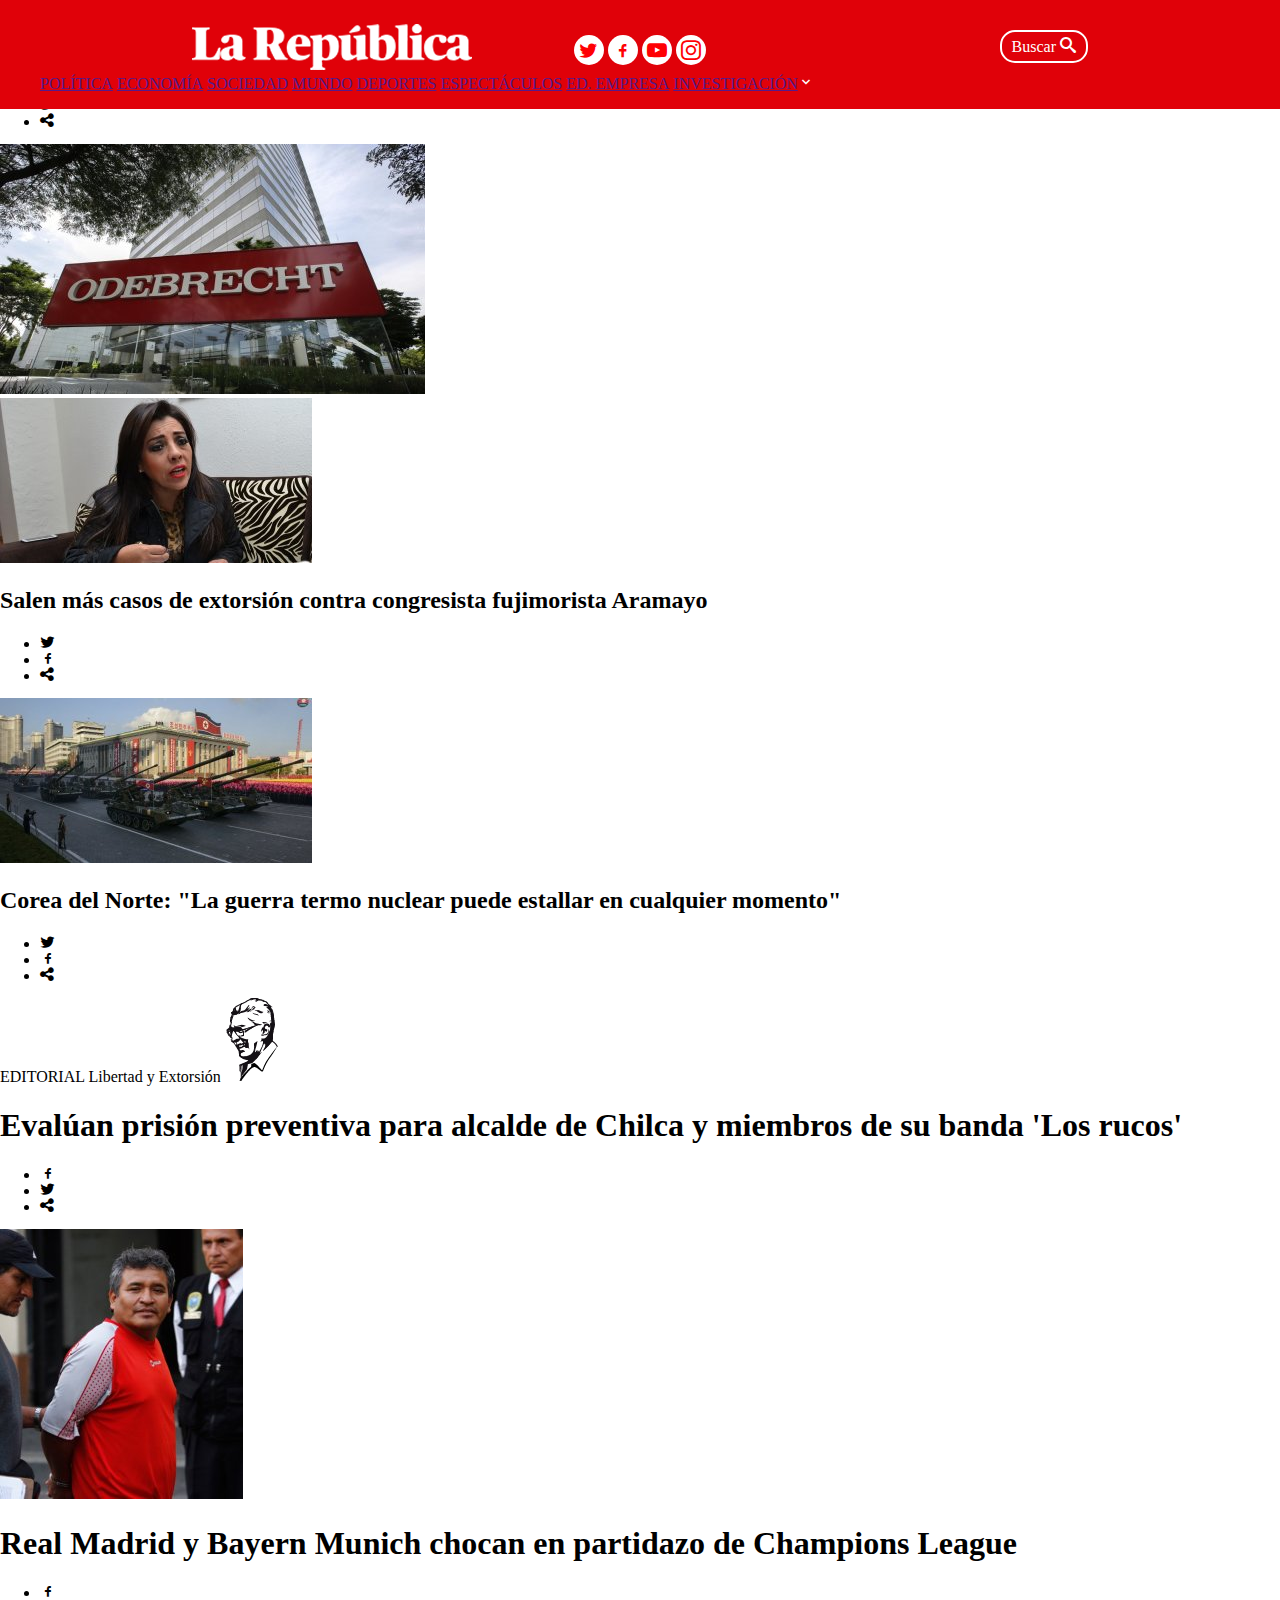
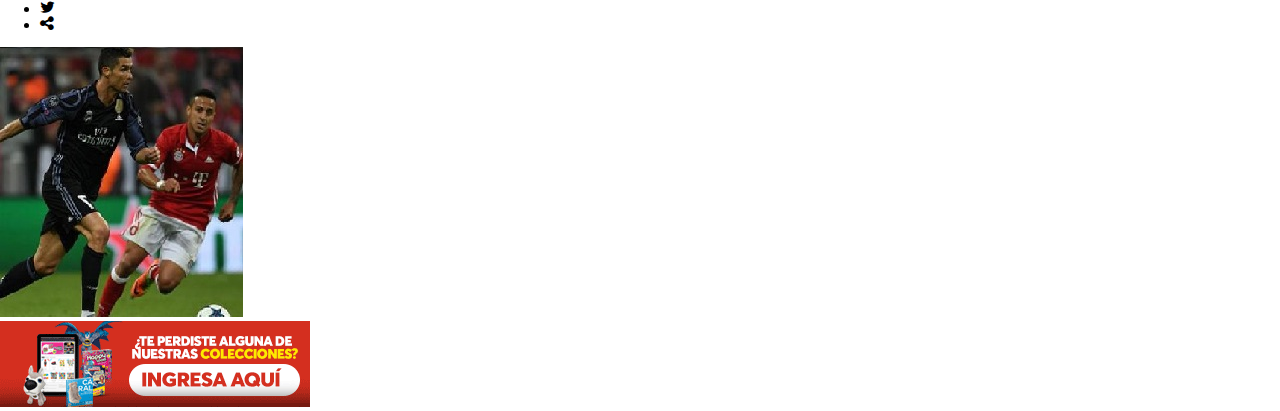
==== index.html @ b89c3d8e "html terminado" ====
<!DOCTYPE html>
<html lang="en">
  <head>
    <meta charset="UTF-8">
    <meta name="viewport" content="width=device-width, initial-scale=1.0">
    <meta http-equiv="X-UA-Compatible" content="ie=edge">
    <link rel="stylesheet" href="assets/css/main.css">
    <link rel="stylesheet" href="assets/fonts/style.css">
    <title>La República</title>
  </head>
  <body>
      <header>
        <div class="logos">
          <div class="sprite-logo"></div>
          <div class="redesNav">
              <div class="icon-nav"><span class="centro icon-twitter"></span></div>
              <div class="icon-nav"><span class="centro icon-social-facebook"></span></div>
              <div class="icon-nav"><span class="centro icon-youtube"></span></div>
              <div class="icon-nav"><span class="centro icon-instagram"></span></div>
          </div>
          <div class="buscar">Buscar
            <span class="icon-search"></span>
          </div>
        </div>
        <nav>
          <ul>
            <li><a href="">POLÍTICA</a></li>
            <li><a href="">ECONOMÍA</a></li>
            <li><a href="">SOCIEDAD</a></li>
            <li><a href="">MUNDO</a></li>
            <li><a href="">DEPORTES</a></li>
            <li><a href="">ESPECTÁCULOS</a></li>
            <li><a href="">ED. EMPRESA</a></li>
            <li><a href="">INVESTIGACIÓN</a><span class="icon-keyboard_arrow_down"></span></li>

          </ul>
        </nav>
      </header>
      <section class="noticias">
        <section class="partLeft noticiasImportantes">
          <div class="noticeP element1">
            <div><h1>Los colaboradores eficaces han documentado su realto en casa Lava Jato</h1>
              <ul class="redes-sociales">
                <li><div class="icon-elem"><span class="icon-social-facebook"></span></div></li>
                <li><div class="icon-elem"><span class="icon-twitter"></span></div></li>
                <li><div class="icon-elem"><span class="icon-share-alt"></span></div></li>
              </ul>
            </div>
            <div class="sprite-odebrecht"></div>
          </div>
          <div class="noticeP element2">
            <div class="sprite-alejandra-aramayo"></div>
            <div><h2>Salen más casos de extorsión contra congresista fujimorista Aramayo</h2>
              <ul class="redes-sociales">
                <li><div class="icon-elem"><span class="icon-twitter"></span></div></li>
                <li><div class="icon-elem"><span class="icon-social-facebook"></span></div></li>
                <li><div class="icon-elem"><span class="icon-share-alt"></span></div></li>
              </ul>
            </div>
          </div>
          <div class="noticeP element3">
            <div class="sprite-corea-del-norte"></div>
            <div><h2>Corea del Norte: "La guerra termo nuclear puede estallar en cualquier momento"</h2>
              <ul class="redes-sociales">
                <li><div class="icon-elem"><span class="icon-twitter"></span></div></li>
                <li><div class="icon-elem"><span class="icon-social-facebook"></span></div></li>
                <li><div class="icon-elem"><span class="icon-share-alt"></span></div></li>
              </ul>
            </div>
          </div>
        </section>

        <section class="partRight">
          <section class="editorial">
            <span>EDITORIAL</span>
            <span>Libertad y Extorsión</span>
            <div class="sprite-senora"></div>
          </section>
          <section class="noticiasOtros">
            <div class="noticeS element3">
              <div><h1>Evalúan prisión preventiva para alcalde de Chilca y miembros de su banda 'Los rucos'</h1>
                <ul class="redes-sociales">
                  <li><div class="icon-elem"><span class="icon-social-facebook"></span></div></li>
                  <li><div class="icon-elem"><span class="icon-twitter"></span></div></li>
                  <li><div class="icon-elem"><span class="icon-share-alt"></span></div></li>
                </ul>
              </div>
              <div class="sprite-alcalde-de-chilca">
                <div>EN VIVO <span class="icon-play3"></span></div>
              </div>
            </div>

            <div class="noticeS element4">
              <div><h1>Real Madrid y Bayern Munich chocan en partidazo de Champions League</h1>
                <ul class="redes-sociales">
                  <li><div class="icon-elem"><span class="icon-social-facebook"></span></div></li>
                  <li><div class="icon-elem"><span class="icon-twitter"></span></div></li>
                  <li><div class="icon-elem"><span class="icon-share-alt"></span></div></li>
                </ul>
              </div>
              <div class="sprite-partido"></div>
            </div>
          </section>
          <section class="anuncios">
            <div class="sprite-anuncio"></div>
          </section>
        </section>
      </section>


  </body>
</html>
---- assets/css/main.css ----
/*Sprite Imagenes*/
/*<div class="sprite-odebrecht"></div>
<div class="sprite-alejandra-aramayo"></div>
<div class="sprite-corea-del-norte"></div>
<div class="sprite-anuncio"></div>
<div class="sprite-logo"></div>
<div class="sprite-alcalde-de-chilca"></div>
<div class="sprite-partido"></div>
<div class="sprite-senora"></div>*/
.sprite-odebrecht, .sprite-alejandra-aramayo, .sprite-corea-del-norte, .sprite-anuncio, .sprite-logo,
.sprite-alcalde-de-chilca, .sprite-partido, .sprite-senora
{ display: inline-block; background: url('../img/imagenTotal.png') no-repeat; overflow: hidden; text-indent: -9999px; text-align: left; }

.sprite-odebrecht { background-position: -5px -0px; width: 425px; height: 250px; }
.sprite-alejandra-aramayo { background-position: -5px -255px; width: 312px; height: 165px; }
.sprite-corea-del-norte { background-position: -5px -425px; width: 312px; height: 165px; }
.sprite-anuncio { background-position: -5px -595px; width: 310px; height: 86px; }
.sprite-logo { background-position: -5px -686px; width: 281px; height: 49px; }
.sprite-alcalde-de-chilca { background-position: -5px -740px; width: 243px; height: 270px; }
.sprite-partido { background-position: -5px -1015px; width: 243px; height: 270px; }
.sprite-senora { background-position: -322px -255px; width: 53px; height: 84px; }
body{
  margin:0;
}
header{
  top:0;
  position: fixed;
  width: 100%;
  background-color: #E00109;
}
.logos{
  position: relative;
  display: block;
}
.sprite-logo{
  position: absolute;
  display: inline-block;
  left: 15%;
  top:10%;
}
.redesNav{
  display: block;
  position: relative;
  margin:20px 150px;
  text-align: center;
  top:15px;
}
.icon-nav{
  display: inline-block;
  text-align: center;
  font-size: 20px;
  position: relative;
  width: 30px;
  height: 30px;
  border-radius: 50%;
  background-color: #FFFFFF;
  color: #FF0004;
}
.icon-nav> span{
  position: absolute;
  top:5px;
  left: 5px;
}
.buscar{
  position: absolute;
  right: 15%;
  top:30%;
  display: inline-block;
  padding: 5px 10px;
  border-radius: 15px;;
  color:  #FFFFFF;
  border: 2px solid white;
}
nav li{
  display: inline-block;
  color:  #FFFFFF;
}
---- assets/fonts/style.css ----
@font-face {
  font-family: 'icomoon';
  src:  url('fonts/icomoon.eot?cjzv33');
  src:  url('fonts/icomoon.eot?cjzv33#iefix') format('embedded-opentype'),
    url('fonts/icomoon.ttf?cjzv33') format('truetype'),
    url('fonts/icomoon.woff?cjzv33') format('woff'),
    url('fonts/icomoon.svg?cjzv33#icomoon') format('svg');
  font-weight: normal;
  font-style: normal;
}

[class^="icon-"], [class*=" icon-"] {
  /* use !important to prevent issues with browser extensions that change fonts */
  font-family: 'icomoon' !important;
  speak: none;
  font-style: normal;
  font-weight: normal;
  font-variant: normal;
  text-transform: none;
  line-height: 1;

  /* Better Font Rendering =========== */
  -webkit-font-smoothing: antialiased;
  -moz-osx-font-smoothing: grayscale;
}

.icon-keyboard_arrow_down:before {
  content: "\e91d";
}
.icon-social-facebook:before {
  content: "\e902";
}
.icon-alarm:before {
  content: "\e91b";
}
.icon-bell:before {
  content: "\e91b";
}
.icon-credit-card:before {
  content: "\e93f";
}
.icon-search:before {
  content: "\e986";
}
.icon-play2:before {
  content: "\ea15";
}
.icon-play3:before {
  content: "\ea1c";
}
.icon-pause2:before {
  content: "\ea1d";
}
.icon-volume-high:before {
  content: "\ea26";
}
.icon-volume-medium:before {
  content: "\ea27";
}
.icon-volume-low:before {
  content: "\ea28";
}
.icon-volume-mute:before {
  content: "\ea29";
}
.icon-volume-mute2:before {
  content: "\ea2a";
}
.icon-volume-increase:before {
  content: "\ea2b";
}
.icon-google3:before {
  content: "\ea8a";
}
.icon-google-plus:before {
  content: "\ea8b";
}
.icon-facebook2:before {
  content: "\ea91";
}
.icon-instagram:before {
  content: "\ea92";
}
.icon-whatsapp:before {
  content: "\ea93";
}
.icon-twitter2:before {
  content: "\ea96";
}
.icon-rss2:before {
  content: "\ea9c";
}
.icon-youtube:before {
  content: "\ea9d";
}
.icon-youtube2:before {
  content: "\ea9e";
}
.icon-github:before {
  content: "\eab0";
}
.icon-appleinc:before {
  content: "\eabe";
}
.icon-android:before {
  content: "\eac0";
}
.icon-windows8:before {
  content: "\eac2";
}
.icon-soundcloud2:before {
  content: "\eac4";
}
.icon-wikipedia:before {
  content: "\eac8";
}
.icon-linkedin:before {
  content: "\eac9";
}
.icon-html-five:before {
  content: "\eae4";
}
.icon-html-five2:before {
  content: "\eae5";
}
.icon-share-alt:before {
  content: "\e91c";
}
.icon-twitter:before {
  content: "\e900";
}
.icon-search2:before {
  content: "\e91a";
}
.icon-hardware:before {
  content: "\e916";
}
.icon-camera2:before {
  content: "\e917";
}
.icon-music2:before {
  content: "\e918";
}
.icon-attachment:before {
  content: "\e919";
}
.icon-drink:before {
  content: "\e915";
}
.icon-heart:before {
  content: "\e913";
}
.icon-heart2:before {
  content: "\e910";
}
.icon-cloud:before {
  content: "\e901";
}
.icon-star:before {
  content: "\e903";
}
.icon-trash:before {
  content: "\e904";
}
.icon-user:before {
  content: "\e905";
}
.icon-key:before {
  content: "\e906";
}
.icon-camera:before {
  content: "\e907";
}
.icon-diamond:before {
  content: "\e911";
}
.icon-display:before {
  content: "\e909";
}
.icon-location:before {
  content: "\e90f";
}
.icon-cup:before {
  content: "\e912";
}
.icon-phone:before {
  content: "\e908";
}
.icon-mail:before {
  content: "\e90c";
}
.icon-note:before {
  content: "\e90a";
}
.icon-music:before {
  content: "\e90b";
}
.icon-study:before {
  content: "\e90e";
}
.icon-food:before {
  content: "\e914";
}
.icon-world:before {
  content: "\e90d";
}
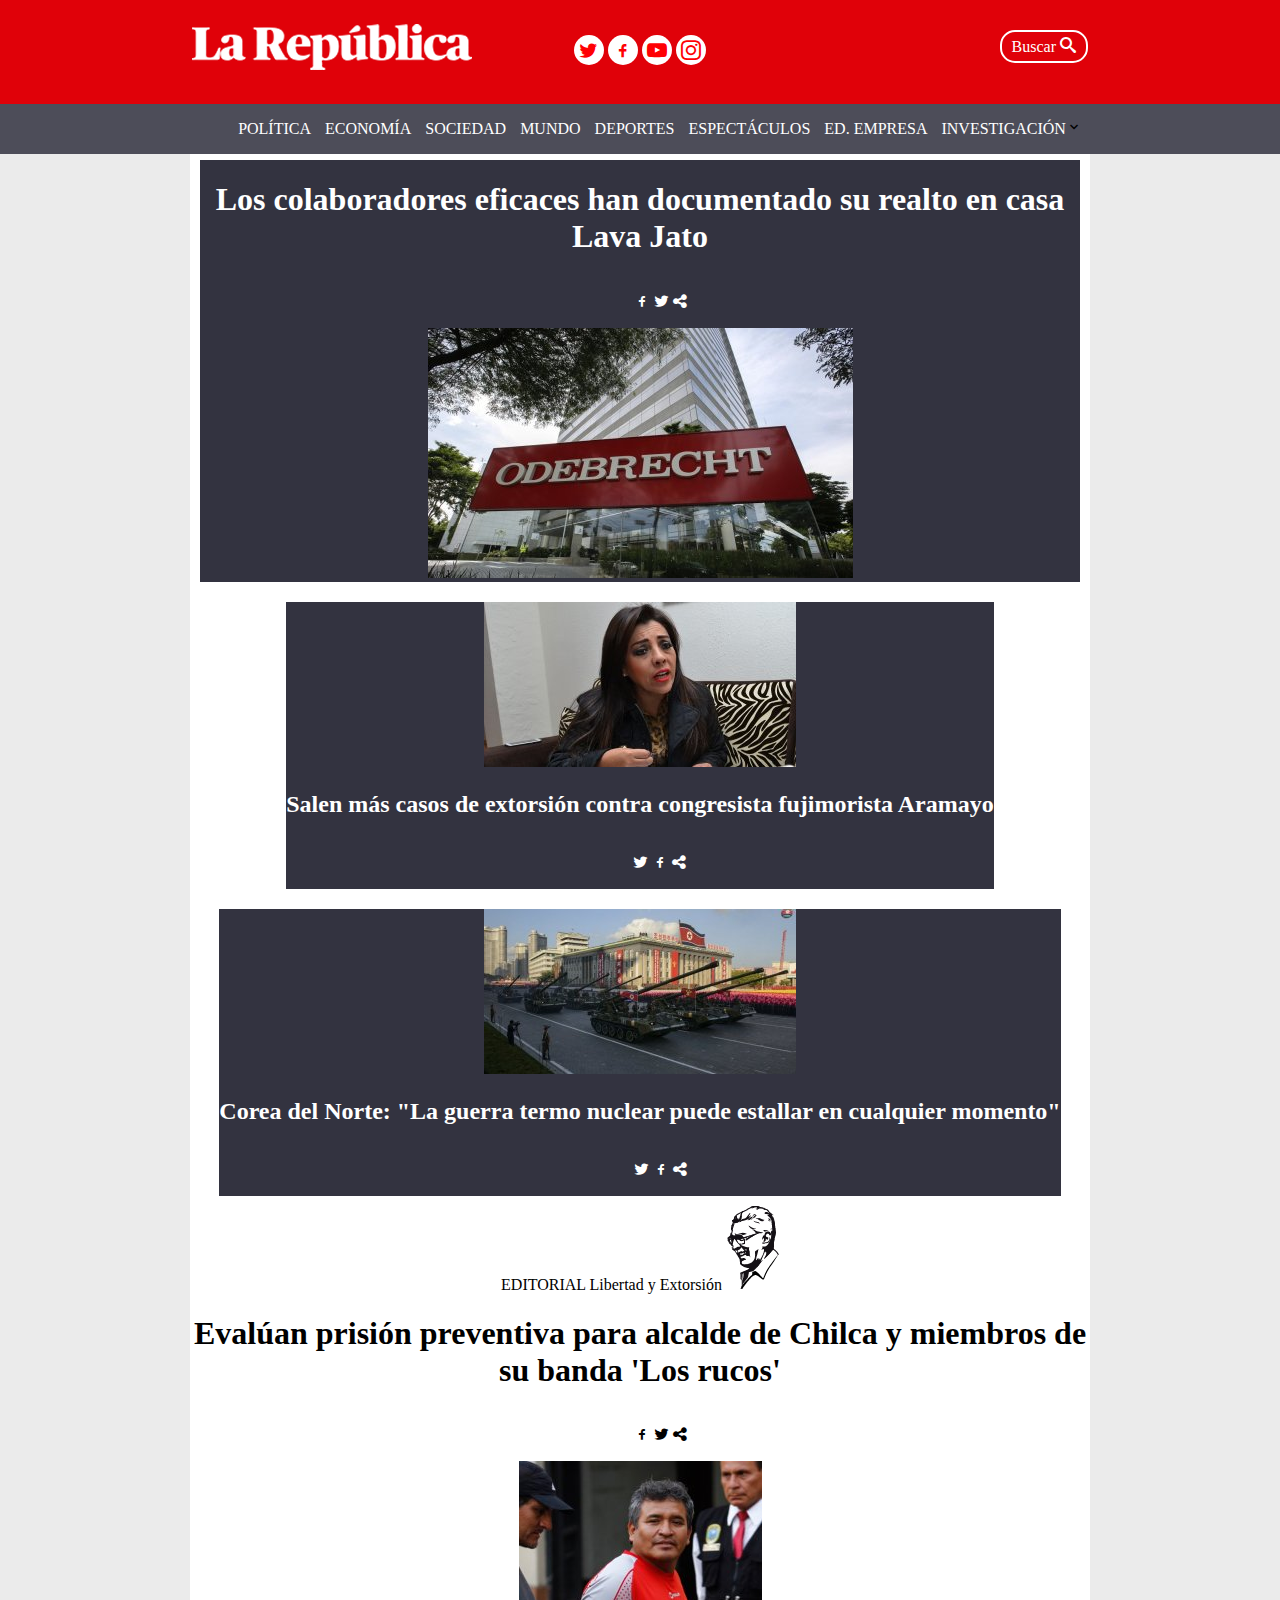
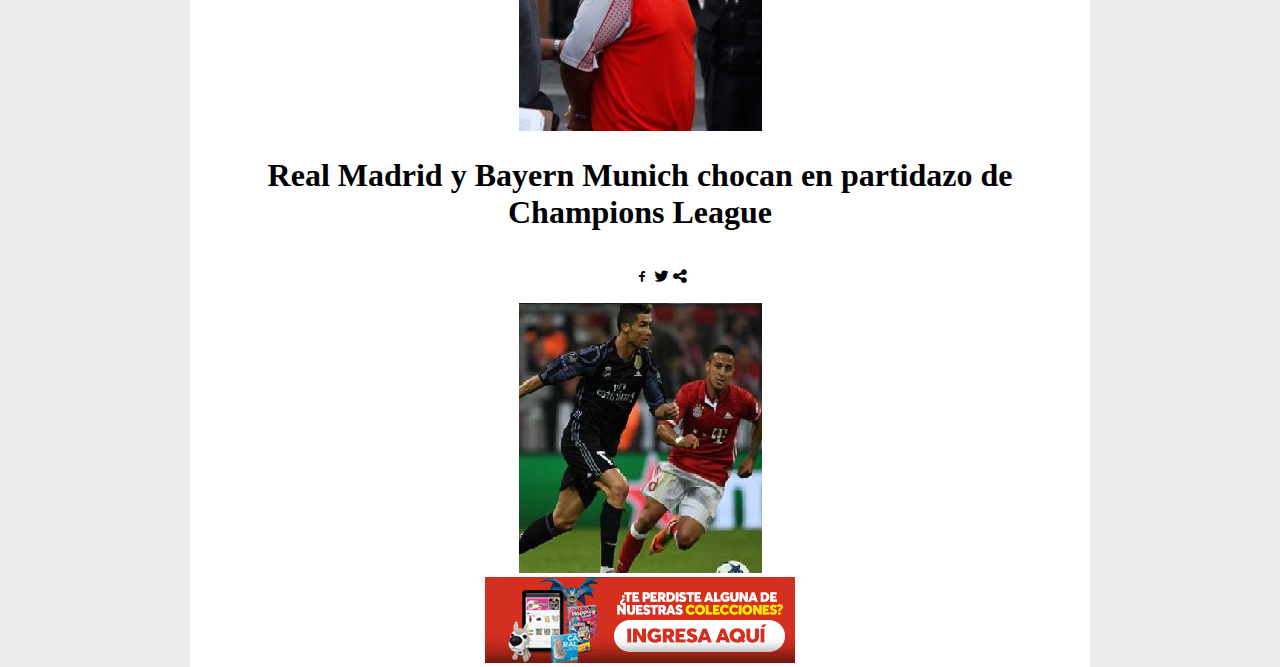
==== commit d67e1de0: "v1" ====
--- a/index.html
+++ b/index.html
@@ -36,10 +36,11 @@
           </ul>
         </nav>
       </header>
+    <div class="sectionGeneral">
       <section class="noticias">
         <section class="partLeft noticiasImportantes">
           <div class="noticeP element1">
-            <div><h1>Los colaboradores eficaces han documentado su realto en casa Lava Jato</h1>
+            <div class="t1"><h1>Los colaboradores eficaces han documentado su realto en casa Lava Jato</h1>
               <ul class="redes-sociales">
                 <li><div class="icon-elem"><span class="icon-social-facebook"></span></div></li>
                 <li><div class="icon-elem"><span class="icon-twitter"></span></div></li>
@@ -50,7 +51,7 @@
           </div>
           <div class="noticeP element2">
             <div class="sprite-alejandra-aramayo"></div>
-            <div><h2>Salen más casos de extorsión contra congresista fujimorista Aramayo</h2>
+            <div class="t1"><h2>Salen más casos de extorsión contra congresista fujimorista Aramayo</h2>
               <ul class="redes-sociales">
                 <li><div class="icon-elem"><span class="icon-twitter"></span></div></li>
                 <li><div class="icon-elem"><span class="icon-social-facebook"></span></div></li>
@@ -107,6 +108,6 @@
         </section>
       </section>
 
-
+ </div>
   </body>
 </html>
--- a/assets/css/main.css
+++ b/assets/css/main.css
@@ -31,6 +31,7 @@
 .logos{
   position: relative;
   display: block;
+  margin-bottom: 50px;
 }
 .sprite-logo{
   position: absolute;
@@ -56,7 +57,11 @@
   background-color: #FFFFFF;
   color: #FF0004;
 }
-.icon-nav> span{
+nav{
+  background-color: #4D4D59;
+  display: block;
+}
+.icon-nav > span{
   position: absolute;
   top:5px;
   left: 5px;
@@ -71,7 +76,52 @@
   color:  #FFFFFF;
   border: 2px solid white;
 }
+nav{
+  background: #4D4D59;
+    display: block;
+    width: 100%;
+    height: 50px;
+    text-align: center;
+}
 nav li{
   display: inline-block;
+  margin:15px 5px;
+}
+nav li a{
   color:  #FFFFFF;
+  text-decoration: none;
 }
+.sectionGeneral{
+  display: block;
+  text-align: center;
+  background-color: #EBEBEB;
+  margin-top: 150px;
+}
+.noticias{
+  display: inline-block;
+  width: 900px;
+
+  background-color: #FFFFFF;
+  border: 1px solid bla
+}
+.parteLeft{
+  display: inline-block;
+}
+.noticeP{
+  display: inline-block;
+  color:white;
+  background-color: #333340;
+  margin:10px;
+}
+h1,h2{
+  display: inline-block;
+}
+.redes-sociales li{
+  display: inline-block;
+}
+.sprite-odebrecht{
+  display: inline-block;
+}
+.parteRight{
+  display: inline-block;
+}
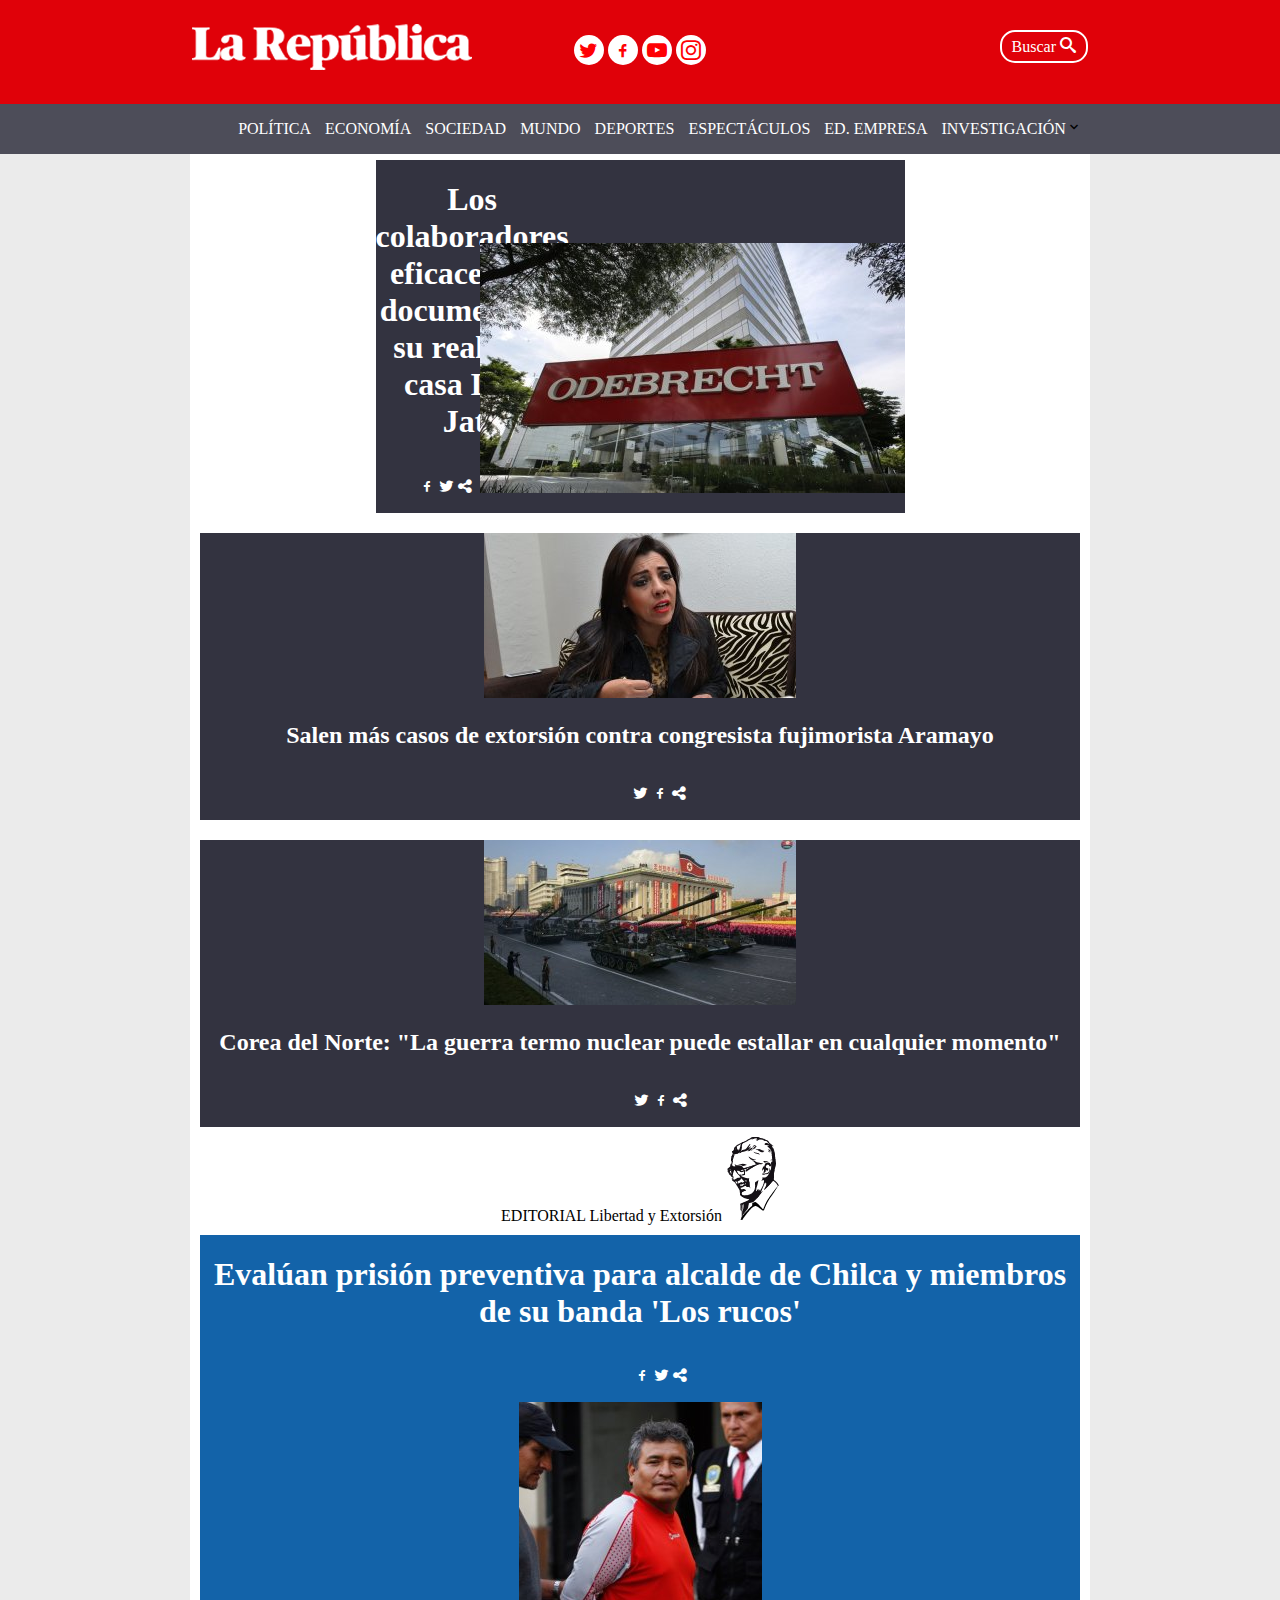
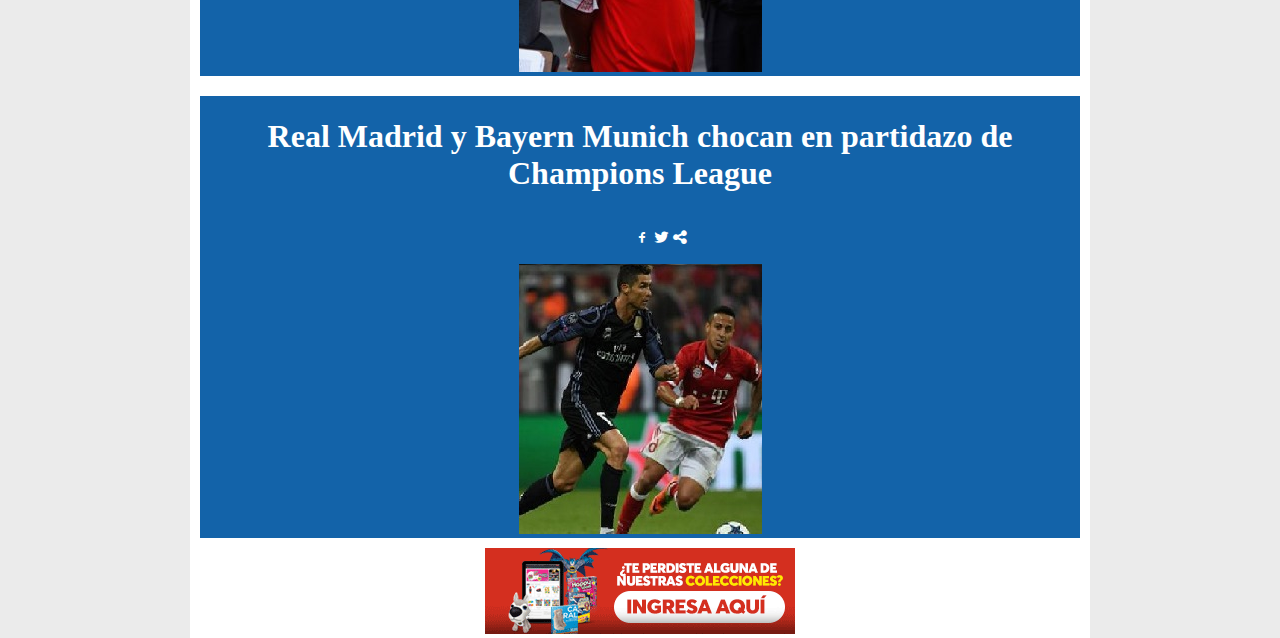
==== commit c6e32c38: "v1.1" ====
--- a/index.html
+++ b/index.html
@@ -40,7 +40,7 @@
       <section class="noticias">
         <section class="partLeft noticiasImportantes">
           <div class="noticeP element1">
-            <div class="t1"><h1>Los colaboradores eficaces han documentado su realto en casa Lava Jato</h1>
+            <div class="t1 tit1"><h1>Los colaboradores eficaces han documentado su realto en casa Lava Jato</h1>
               <ul class="redes-sociales">
                 <li><div class="icon-elem"><span class="icon-social-facebook"></span></div></li>
                 <li><div class="icon-elem"><span class="icon-twitter"></span></div></li>
@@ -61,7 +61,7 @@
           </div>
           <div class="noticeP element3">
             <div class="sprite-corea-del-norte"></div>
-            <div><h2>Corea del Norte: "La guerra termo nuclear puede estallar en cualquier momento"</h2>
+            <div class="t1"><h2>Corea del Norte: "La guerra termo nuclear puede estallar en cualquier momento"</h2>
               <ul class="redes-sociales">
                 <li><div class="icon-elem"><span class="icon-twitter"></span></div></li>
                 <li><div class="icon-elem"><span class="icon-social-facebook"></span></div></li>
@@ -79,7 +79,7 @@
           </section>
           <section class="noticiasOtros">
             <div class="noticeS element3">
-              <div><h1>Evalúan prisión preventiva para alcalde de Chilca y miembros de su banda 'Los rucos'</h1>
+              <div class="t1"><h1>Evalúan prisión preventiva para alcalde de Chilca y miembros de su banda 'Los rucos'</h1>
                 <ul class="redes-sociales">
                   <li><div class="icon-elem"><span class="icon-social-facebook"></span></div></li>
                   <li><div class="icon-elem"><span class="icon-twitter"></span></div></li>
@@ -92,7 +92,7 @@
             </div>
 
             <div class="noticeS element4">
-              <div><h1>Real Madrid y Bayern Munich chocan en partidazo de Champions League</h1>
+              <div class="t1"><h1>Real Madrid y Bayern Munich chocan en partidazo de Champions League</h1>
                 <ul class="redes-sociales">
                   <li><div class="icon-elem"><span class="icon-social-facebook"></span></div></li>
                   <li><div class="icon-elem"><span class="icon-twitter"></span></div></li>
--- a/assets/css/main.css
+++ b/assets/css/main.css
@@ -11,14 +11,14 @@
 .sprite-alcalde-de-chilca, .sprite-partido, .sprite-senora
 { display: inline-block; background: url('../img/imagenTotal.png') no-repeat; overflow: hidden; text-indent: -9999px; text-align: left; }
 
-.sprite-odebrecht { background-position: -5px -0px; width: 425px; height: 250px; }
-.sprite-alejandra-aramayo { background-position: -5px -255px; width: 312px; height: 165px; }
-.sprite-corea-del-norte { background-position: -5px -425px; width: 312px; height: 165px; }
-.sprite-anuncio { background-position: -5px -595px; width: 310px; height: 86px; }
-.sprite-logo { background-position: -5px -686px; width: 281px; height: 49px; }
-.sprite-alcalde-de-chilca { background-position: -5px -740px; width: 243px; height: 270px; }
-.sprite-partido { background-position: -5px -1015px; width: 243px; height: 270px; }
-.sprite-senora { background-position: -322px -255px; width: 53px; height: 84px; }
+.sprite-odebrecht { display: inline-block;background-position: -5px -0px; width: 425px; height: 250px; }
+.sprite-alejandra-aramayo { display: inline-block; background-position: -5px -255px; width: 312px; height: 165px; }
+.sprite-corea-del-norte { display: inline-block; background-position: -5px -425px; width: 312px; height: 165px; }
+.sprite-anuncio { display: inline-block; background-position: -5px -595px; width: 310px; height: 86px; }
+.sprite-logo { display: inline-block; background-position: -5px -686px; width: 281px; height: 49px; }
+.sprite-alcalde-de-chilca { display: inline-block; background-position: -5px -740px; width: 243px; height: 270px; }
+.sprite-partido { display: inline-block; background-position: -5px -1015px; width: 243px; height: 270px; }
+.sprite-senora { display: inline-block; background-position: -322px -255px; width: 53px; height: 84px; }
 body{
   margin:0;
 }
@@ -106,6 +106,7 @@
 }
 .parteLeft{
   display: inline-block;
+  width: 400px;
 }
 .noticeP{
   display: inline-block;
@@ -113,8 +114,20 @@
   background-color: #333340;
   margin:10px;
 }
+.noticeS{
+  display: inline-block;
+  color:white;
+  background-color: #1363A9;
+  margin:10px;
+}
 h1,h2{
   display: inline-block;
+}
+.t1{
+  display: inline-block;
+}
+.tit1{
+  width: 100px;
 }
 .redes-sociales li{
   display: inline-block;
@@ -124,4 +137,5 @@
 }
 .parteRight{
   display: inline-block;
+  width: 300px;
 }
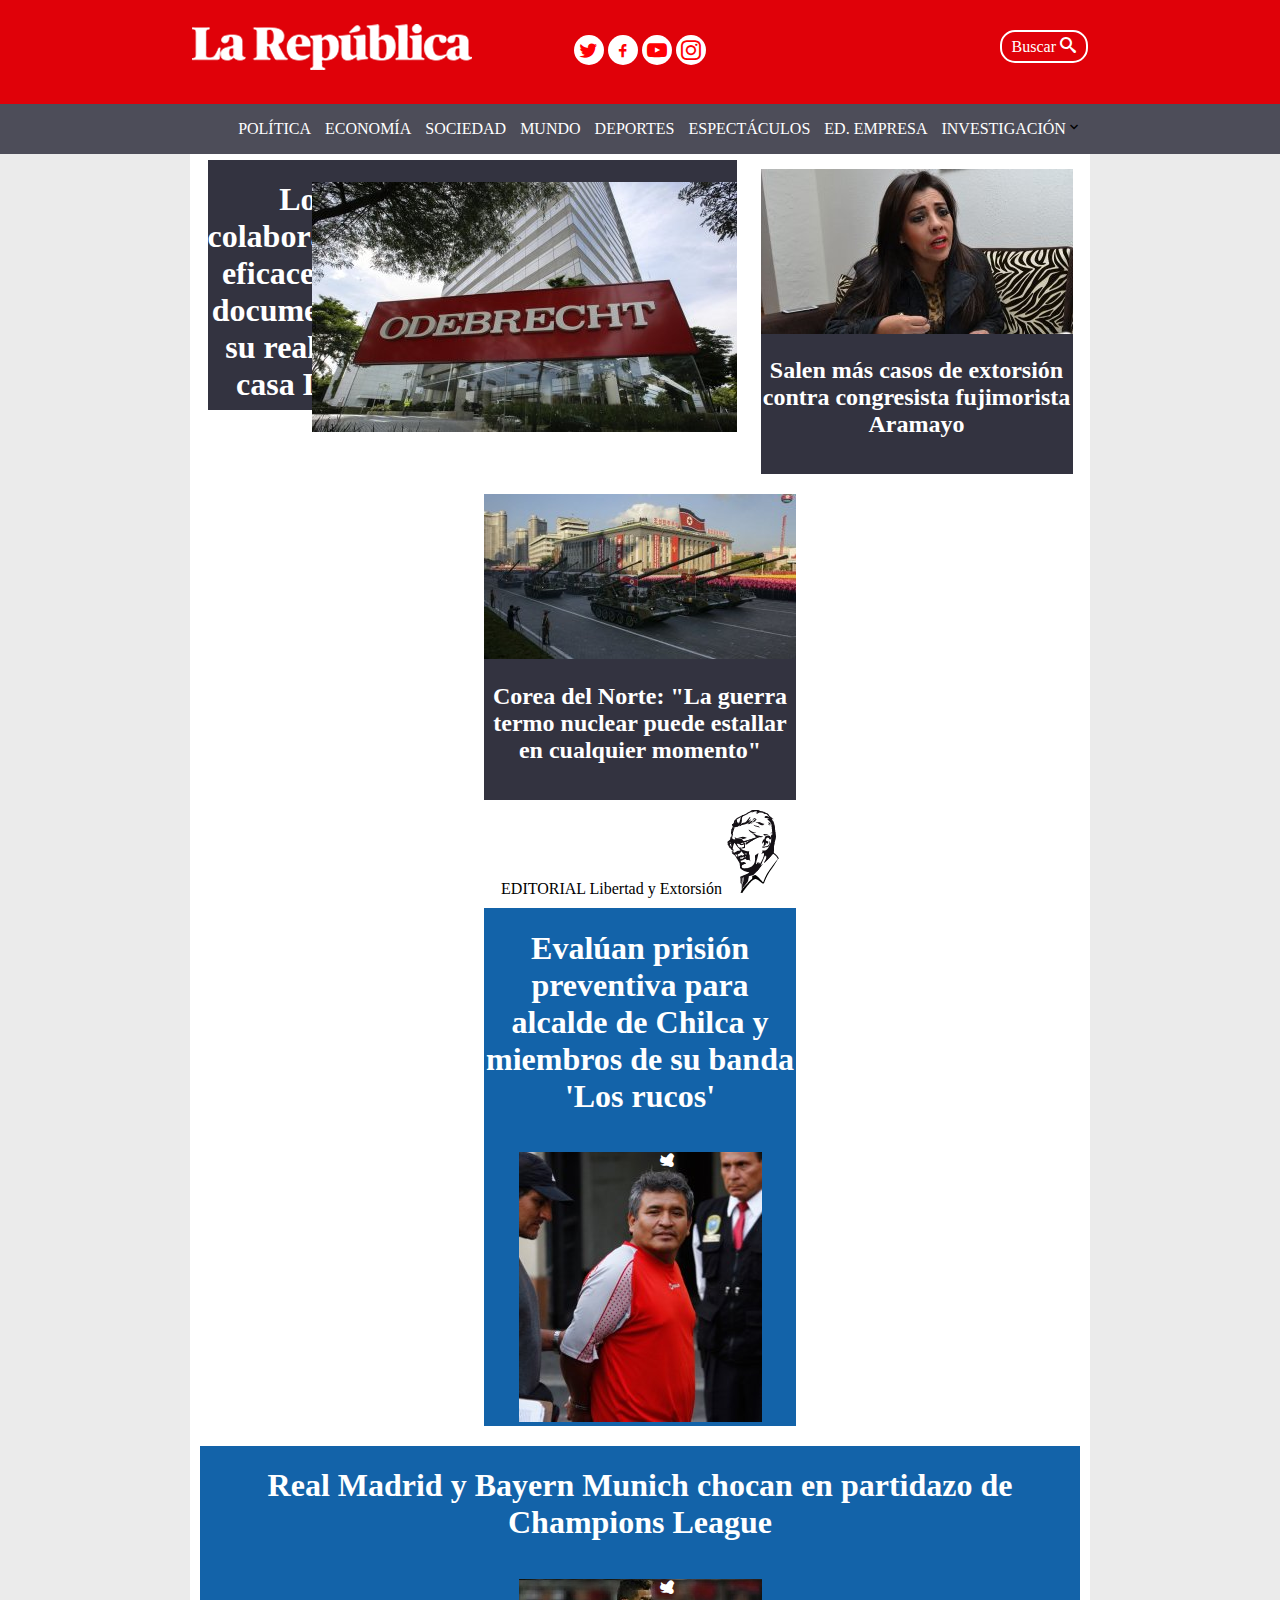
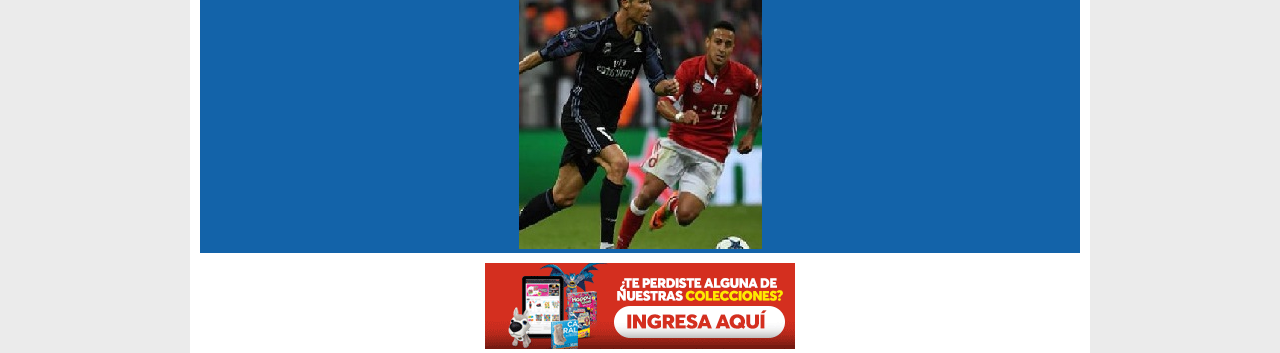
==== commit e97a4685: "v1.2" ====
--- a/index.html
+++ b/index.html
@@ -38,10 +38,10 @@
       </header>
     <div class="sectionGeneral">
       <section class="noticias">
-        <section class="partLeft noticiasImportantes">
+        <section class="partLeft-noticiasImportantes">
           <div class="noticeP element1">
             <div class="t1 tit1"><h1>Los colaboradores eficaces han documentado su realto en casa Lava Jato</h1>
-              <ul class="redes-sociales">
+              <ul class="redes-sociales red1">
                 <li><div class="icon-elem"><span class="icon-social-facebook"></span></div></li>
                 <li><div class="icon-elem"><span class="icon-twitter"></span></div></li>
                 <li><div class="icon-elem"><span class="icon-share-alt"></span></div></li>
--- a/assets/css/main.css
+++ b/assets/css/main.css
@@ -27,6 +27,7 @@
   position: fixed;
   width: 100%;
   background-color: #E00109;
+  z-index: 1000;
 }
 .logos{
   position: relative;
@@ -104,9 +105,9 @@
   background-color: #FFFFFF;
   border: 1px solid bla
 }
-.parteLeft{
+.parteLeft-noticiasImportantes{
   display: inline-block;
-  width: 400px;
+  width: 630px;
 }
 .noticeP{
   display: inline-block;
@@ -120,6 +121,13 @@
   background-color: #1363A9;
   margin:10px;
 }
+.element1{
+  height: 250px;
+  position: relative;
+}
+.element2, .element3{
+  width: 312px;
+}
 h1,h2{
   display: inline-block;
 }
@@ -131,6 +139,11 @@
 }
 .redes-sociales li{
   display: inline-block;
+  position: absolute;
+}
+.red1{
+  left: 5px;
+  bottom: 5px;
 }
 .sprite-odebrecht{
   display: inline-block;
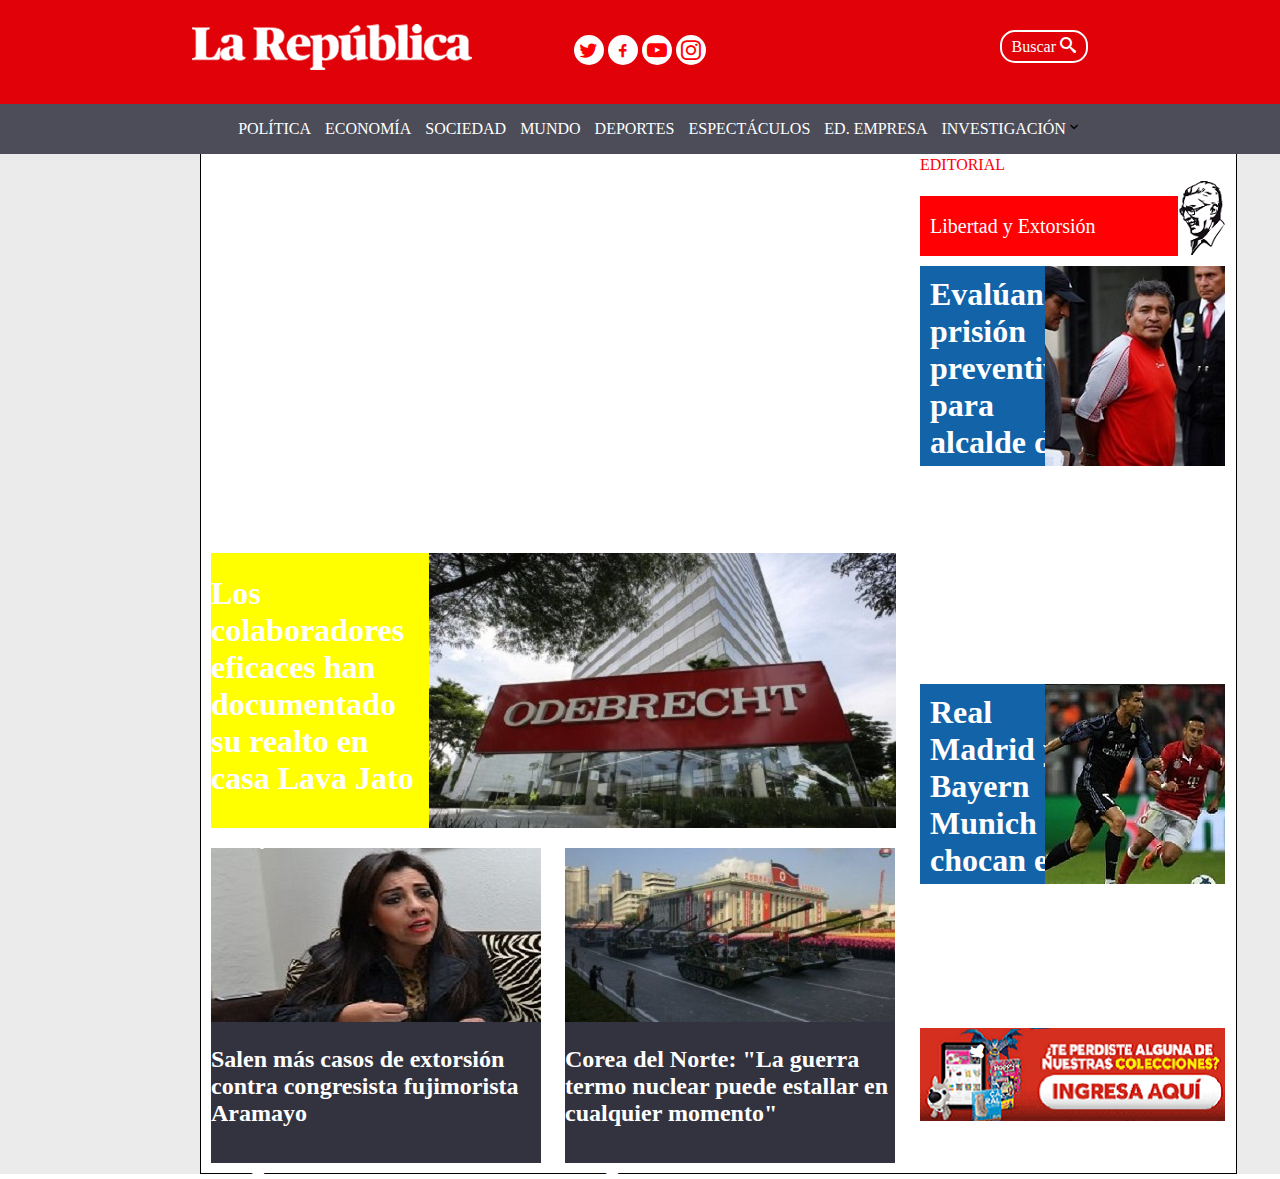
==== commit ac1f457d: "falta arreglar las redes so" ====
--- a/index.html
+++ b/index.html
@@ -73,13 +73,13 @@
 
         <section class="partRight">
           <section class="editorial">
-            <span>EDITORIAL</span>
-            <span>Libertad y Extorsión</span>
+            <div class="tituloed">EDITORIAL</div>
+            <div class="tema1"><span>Libertad y Extorsión</span></div>
             <div class="sprite-senora"></div>
           </section>
           <section class="noticiasOtros">
-            <div class="noticeS element3">
-              <div class="t1"><h1>Evalúan prisión preventiva para alcalde de Chilca y miembros de su banda 'Los rucos'</h1>
+            <div class="noticeS element4">
+              <div class="t2"><h1>Evalúan prisión preventiva para alcalde de Chilca y miembros de su banda 'Los rucos'</h1>
                 <ul class="redes-sociales">
                   <li><div class="icon-elem"><span class="icon-social-facebook"></span></div></li>
                   <li><div class="icon-elem"><span class="icon-twitter"></span></div></li>
@@ -91,8 +91,8 @@
               </div>
             </div>
 
-            <div class="noticeS element4">
-              <div class="t1"><h1>Real Madrid y Bayern Munich chocan en partidazo de Champions League</h1>
+            <div class="noticeS element5">
+              <div class="t2"><h1>Real Madrid y Bayern Munich chocan en partidazo de Champions League</h1>
                 <ul class="redes-sociales">
                   <li><div class="icon-elem"><span class="icon-social-facebook"></span></div></li>
                   <li><div class="icon-elem"><span class="icon-twitter"></span></div></li>
--- a/assets/css/main.css
+++ b/assets/css/main.css
@@ -6,19 +6,65 @@
 <div class="sprite-logo"></div>
 <div class="sprite-alcalde-de-chilca"></div>
 <div class="sprite-partido"></div>
-<div class="sprite-senora"></div>*/
+<div class="sprite-senora"></div>
+
+*/
+/*USANDO SPRITE*/
 .sprite-odebrecht, .sprite-alejandra-aramayo, .sprite-corea-del-norte, .sprite-anuncio, .sprite-logo,
-.sprite-alcalde-de-chilca, .sprite-partido, .sprite-senora
-{ display: inline-block; background: url('../img/imagenTotal.png') no-repeat; overflow: hidden; text-indent: -9999px; text-align: left; }
-
-.sprite-odebrecht { display: inline-block;background-position: -5px -0px; width: 425px; height: 250px; }
-.sprite-alejandra-aramayo { display: inline-block; background-position: -5px -255px; width: 312px; height: 165px; }
-.sprite-corea-del-norte { display: inline-block; background-position: -5px -425px; width: 312px; height: 165px; }
-.sprite-anuncio { display: inline-block; background-position: -5px -595px; width: 310px; height: 86px; }
-.sprite-logo { display: inline-block; background-position: -5px -686px; width: 281px; height: 49px; }
-.sprite-alcalde-de-chilca { display: inline-block; background-position: -5px -740px; width: 243px; height: 270px; }
-.sprite-partido { display: inline-block; background-position: -5px -1015px; width: 243px; height: 270px; }
-.sprite-senora { display: inline-block; background-position: -322px -255px; width: 53px; height: 84px; }
+.sprite-alcalde-de-chilca, .sprite-partido, .sprite-senora{
+  display: inline-block;
+  background: url('../img/imagenTotal.png') no-repeat;
+  overflow: hidden;
+  text-indent: -9999px;
+  text-align: left; }
+
+.sprite-odebrecht {
+  position: absolute;
+  right: 0;
+  display: inline-block;
+  background-position: -5px -0px;
+  width: 467px;
+  height: 275px; }
+.sprite-alejandra-aramayo {
+  display: inline-block;
+  background-position: -5px -280px;
+  width: 330px;
+  height: 174px; }
+.sprite-corea-del-norte {
+  display: inline-block;
+  background-position: -5px -459px;
+  width: 330px;
+  height: 174px; }
+.sprite-anuncio {
+  display: inline-block;
+  background-position: -5px -638px;
+  width: 305px;
+  height: 93px; }
+.sprite-logo {
+  display: inline-block;
+  background-position: -5px -736px;
+  width: 281px;
+  height: 49px; }
+.sprite-alcalde-de-chilca {
+  position: absolute;
+  right: 0;top:0;
+  display: inline-block;
+  background-position: -5px -790px;
+  width: 180px;
+  height: 200px; }
+.sprite-partido { position: absolute;
+  right: 0;top:0;
+  display: inline-block;
+  background-position: -190px -790px;
+  width: 180px;
+  height: 200px; }
+.sprite-senora { position: absolute;
+  right: 0;bottom: 0;
+  display: inline-block;
+  background-position: -340px -280px;
+  width: 47px;
+  height: 75px; }
+
 body{
   margin:0;
 }
@@ -79,10 +125,10 @@
 }
 nav{
   background: #4D4D59;
-    display: block;
-    width: 100%;
-    height: 50px;
-    text-align: center;
+  display: block;
+  width: 100%;
+  height: 50px;
+  text-align: center;
 }
 nav li{
   display: inline-block;
@@ -94,20 +140,20 @@
 }
 .sectionGeneral{
   display: block;
-  text-align: center;
+  padding: 0px 200px;
   background-color: #EBEBEB;
   margin-top: 150px;
 }
 .noticias{
   display: inline-block;
-  width: 900px;
-
+  position: relative;
+  width: 1035px;
   background-color: #FFFFFF;
-  border: 1px solid bla
-}
-.parteLeft-noticiasImportantes{
-  display: inline-block;
-  width: 630px;
+  border: 1px solid black;
+}
+.partLeft-noticiasImportantes{
+  display: inline-block;
+  width: 710px;
 }
 .noticeP{
   display: inline-block;
@@ -119,15 +165,21 @@
   display: inline-block;
   color:white;
   background-color: #1363A9;
-  margin:10px;
+  margin: 5px;
+  height: 200px;
+  width: 305px;
+  position: relative;
 }
 .element1{
-  height: 250px;
+
+  height: 275px;
+  width: 685px;
   position: relative;
 }
 .element2, .element3{
-  width: 312px;
-}
+  width: 330px;
+}
+
 h1,h2{
   display: inline-block;
 }
@@ -135,7 +187,9 @@
   display: inline-block;
 }
 .tit1{
-  width: 100px;
+  width: 222px;
+  height: 275px;
+  background: yellow;
 }
 .redes-sociales li{
   display: inline-block;
@@ -148,7 +202,54 @@
 .sprite-odebrecht{
   display: inline-block;
 }
-.parteRight{
-  display: inline-block;
-  width: 300px;
-}
+section >.partRight{
+  display: inline-block;
+  width: 318px;
+}
+.noticiasOtros{
+  display: inline-block;
+}
+.t2{
+  display: inline-block;
+  width: 110px;
+  /* height: 0px; */
+  padding-left: 10px;
+  padding-top: 10px;
+}
+.t2>h1{
+  margin: 0px;
+}
+.editorial{
+  position: relative;
+  width: 305px;
+  height: 100px;
+  margin:5px;
+}
+.editorial > .tituloed{
+  display: block;
+  position: absolute;
+  top: 0;
+  left: 0;
+  color: #FF0004;
+
+}
+.tema1{
+  background-color: #FF0004;
+  color: white;
+  display:inline-block;
+  position: absolute;
+  left: 0;
+  bottom: 0;
+  height: 60px;
+  width: 100%;
+}
+.tema1 > span{
+  margin-left: 5px;
+  position: absolute;
+  left: 5px;
+  bottom: 30%;
+  font-size: 20px;
+}
+.anuncios{
+  margin: 5px;
+}
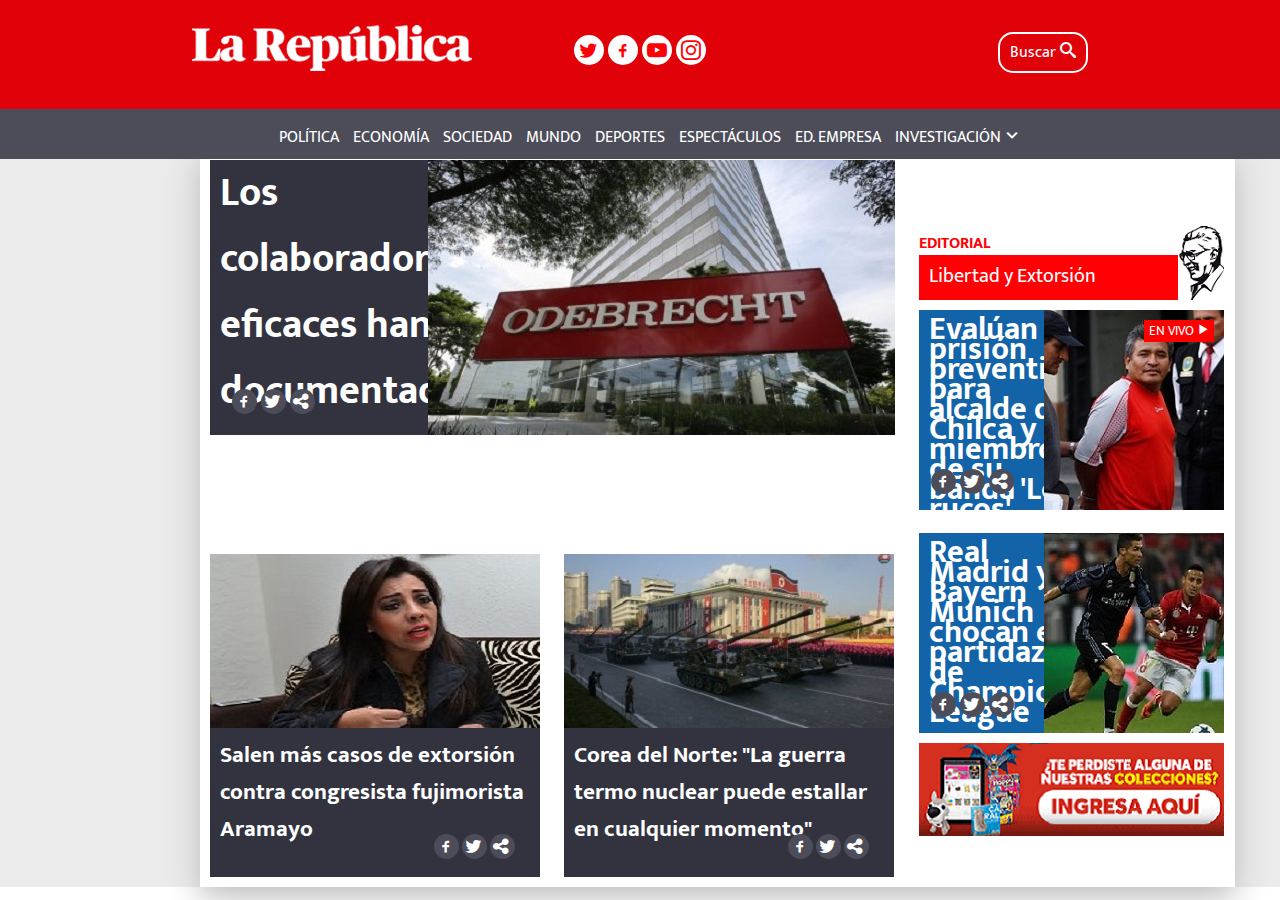
==== commit 349b3c24: "falta encajar ambas columnas" ====
--- a/index.html
+++ b/index.html
@@ -6,6 +6,7 @@
     <meta http-equiv="X-UA-Compatible" content="ie=edge">
     <link rel="stylesheet" href="assets/css/main.css">
     <link rel="stylesheet" href="assets/fonts/style.css">
+    <link href="https://fonts.googleapis.com/css?family=Mukta+Vaani" rel="stylesheet">
     <title>La República</title>
   </head>
   <body>
@@ -51,20 +52,20 @@
           </div>
           <div class="noticeP element2">
             <div class="sprite-alejandra-aramayo"></div>
-            <div class="t1"><h2>Salen más casos de extorsión contra congresista fujimorista Aramayo</h2>
-              <ul class="redes-sociales">
+            <div class="t1 tit2"><h2>Salen más casos de extorsión contra congresista fujimorista Aramayo</h2>
+              <ul class="redes-sociales red2">
+                <li><div class="icon-elem"><span class="icon-social-facebook"></span></div></li>
                 <li><div class="icon-elem"><span class="icon-twitter"></span></div></li>
-                <li><div class="icon-elem"><span class="icon-social-facebook"></span></div></li>
                 <li><div class="icon-elem"><span class="icon-share-alt"></span></div></li>
               </ul>
             </div>
           </div>
           <div class="noticeP element3">
             <div class="sprite-corea-del-norte"></div>
-            <div class="t1"><h2>Corea del Norte: "La guerra termo nuclear puede estallar en cualquier momento"</h2>
-              <ul class="redes-sociales">
+            <div class="t1 tit3"><h2>Corea del Norte: "La guerra termo nuclear puede estallar en cualquier momento"</h2>
+              <ul class="redes-sociales red3">
+                <li><div class="icon-elem"><span class="icon-social-facebook"></span></div></li>
                 <li><div class="icon-elem"><span class="icon-twitter"></span></div></li>
-                <li><div class="icon-elem"><span class="icon-social-facebook"></span></div></li>
                 <li><div class="icon-elem"><span class="icon-share-alt"></span></div></li>
               </ul>
             </div>
@@ -79,21 +80,20 @@
           </section>
           <section class="noticiasOtros">
             <div class="noticeS element4">
-              <div class="t2"><h1>Evalúan prisión preventiva para alcalde de Chilca y miembros de su banda 'Los rucos'</h1>
-                <ul class="redes-sociales">
+              <div class="t2 tit4"><h1>Evalúan prisión preventiva para alcalde de Chilca y miembros de su banda 'Los rucos'</h1>
+                <ul class="redes-sociales red4">
                   <li><div class="icon-elem"><span class="icon-social-facebook"></span></div></li>
                   <li><div class="icon-elem"><span class="icon-twitter"></span></div></li>
                   <li><div class="icon-elem"><span class="icon-share-alt"></span></div></li>
                 </ul>
               </div>
-              <div class="sprite-alcalde-de-chilca">
-                <div>EN VIVO <span class="icon-play3"></span></div>
-              </div>
+              <div class="sprite-alcalde-de-chilca"></div>
+              <div class="vivo">EN VIVO <span class="icon-play3"></span></div>
             </div>
 
             <div class="noticeS element5">
-              <div class="t2"><h1>Real Madrid y Bayern Munich chocan en partidazo de Champions League</h1>
-                <ul class="redes-sociales">
+              <div class="t2 tit4"><h1>Real Madrid y Bayern Munich chocan en partidazo de Champions League</h1>
+                <ul class="redes-sociales red5">
                   <li><div class="icon-elem"><span class="icon-social-facebook"></span></div></li>
                   <li><div class="icon-elem"><span class="icon-twitter"></span></div></li>
                   <li><div class="icon-elem"><span class="icon-share-alt"></span></div></li>
--- a/assets/css/main.css
+++ b/assets/css/main.css
@@ -10,6 +10,12 @@
 
 */
 /*USANDO SPRITE*/
+body{
+  font-family: 'Mukta Vaani', sans-serif;
+}
+ul{
+      padding-left: 0px;
+}
 .sprite-odebrecht, .sprite-alejandra-aramayo, .sprite-corea-del-norte, .sprite-anuncio, .sprite-logo,
 .sprite-alcalde-de-chilca, .sprite-partido, .sprite-senora{
   display: inline-block;
@@ -62,8 +68,8 @@
   right: 0;bottom: 0;
   display: inline-block;
   background-position: -340px -280px;
-  width: 47px;
-  height: 75px; }
+  width: 46px;
+  height: 74px; }
 
 body{
   margin:0;
@@ -138,6 +144,14 @@
   color:  #FFFFFF;
   text-decoration: none;
 }
+nav ul li{
+  position: relative;
+}
+.icon-keyboard_arrow_down{
+  font-size: 22px;
+  color: white;
+  position: absolute;
+}
 .sectionGeneral{
   display: block;
   padding: 0px 200px;
@@ -149,7 +163,7 @@
   position: relative;
   width: 1035px;
   background-color: #FFFFFF;
-  border: 1px solid black;
+  box-shadow: 0 10px 30px 0px #bbb;
 }
 .partLeft-noticiasImportantes{
   display: inline-block;
@@ -160,6 +174,7 @@
   color:white;
   background-color: #333340;
   margin:10px;
+  position: relative;
 }
 .noticeS{
   display: inline-block;
@@ -180,31 +195,71 @@
   width: 330px;
 }
 
+.tit2,.tit3{
+  display: inline-block;
+  margin:0px 10px 0px 10px;
+  font-size: 15px;
+}
+
 h1,h2{
   display: inline-block;
+  margin:0;
 }
 .t1{
   display: inline-block;
+  position: relative;
+  height: 140px;
+  margin:  0px 10px 0px 10px;
+      margin-bottom: 0px;
+}
+.red2 , .red3{
+  right: 15px ;
+}
+.redes-sociales .icon-elem{
+  position: relative;
+}
+.redes-sociales .icon-elem span {
+  position: absolute;
+top: 3px;
+left: 3px;
+font-size: 18px;
 }
 .tit1{
-  width: 222px;
+  width: 200px;
   height: 275px;
-  background: yellow;
+  font-size: 20px;
+}
+.redes-sociales{
+position: absolute;
+  padding-left: 0px;
+   margin: 0;
+
+  bottom:10px;
+}
+
+.red1 , .red4, .red5 {
+    left: 12px;
+}
+.redes-sociales li div{
+  display: inline-block;
+  text-align: center;
+  width: 25px;
+  height: 25px;
+  background-color: #4D4D59;
+  border-radius: 50%;
+
 }
 .redes-sociales li{
   display: inline-block;
-  position: absolute;
-}
-.red1{
-  left: 5px;
-  bottom: 5px;
-}
+}
+
 .sprite-odebrecht{
   display: inline-block;
 }
 section >.partRight{
   display: inline-block;
   width: 318px;
+      height: 635px;
 }
 .noticiasOtros{
   display: inline-block;
@@ -212,17 +267,19 @@
 .t2{
   display: inline-block;
   width: 110px;
-  /* height: 0px; */
-  padding-left: 10px;
+  padding-left: 0px;
   padding-top: 10px;
-}
+  margin:0px 10px 0px 10px;
+  line-height: 20px;
+}
+
 .t2>h1{
   margin: 0px;
 }
 .editorial{
   position: relative;
   width: 305px;
-  height: 100px;
+  height: 70px;
   margin:5px;
 }
 .editorial > .tituloed{
@@ -231,6 +288,7 @@
   top: 0;
   left: 0;
   color: #FF0004;
+  font-weight: bold;
 
 }
 .tema1{
@@ -240,16 +298,28 @@
   position: absolute;
   left: 0;
   bottom: 0;
-  height: 60px;
+  height: 45px;
   width: 100%;
 }
 .tema1 > span{
   margin-left: 5px;
   position: absolute;
   left: 5px;
-  bottom: 30%;
+  bottom: 15%;
   font-size: 20px;
 }
 .anuncios{
   margin: 5px;
 }
+.vivo{
+  display: inline-block;
+  width: 70px;
+  height: 22px;
+  font-size: 13px;
+  background-color: red;
+  color: white;
+  position: absolute;
+  right: 10px;
+  top: 10px;
+  text-align: center;
+}
